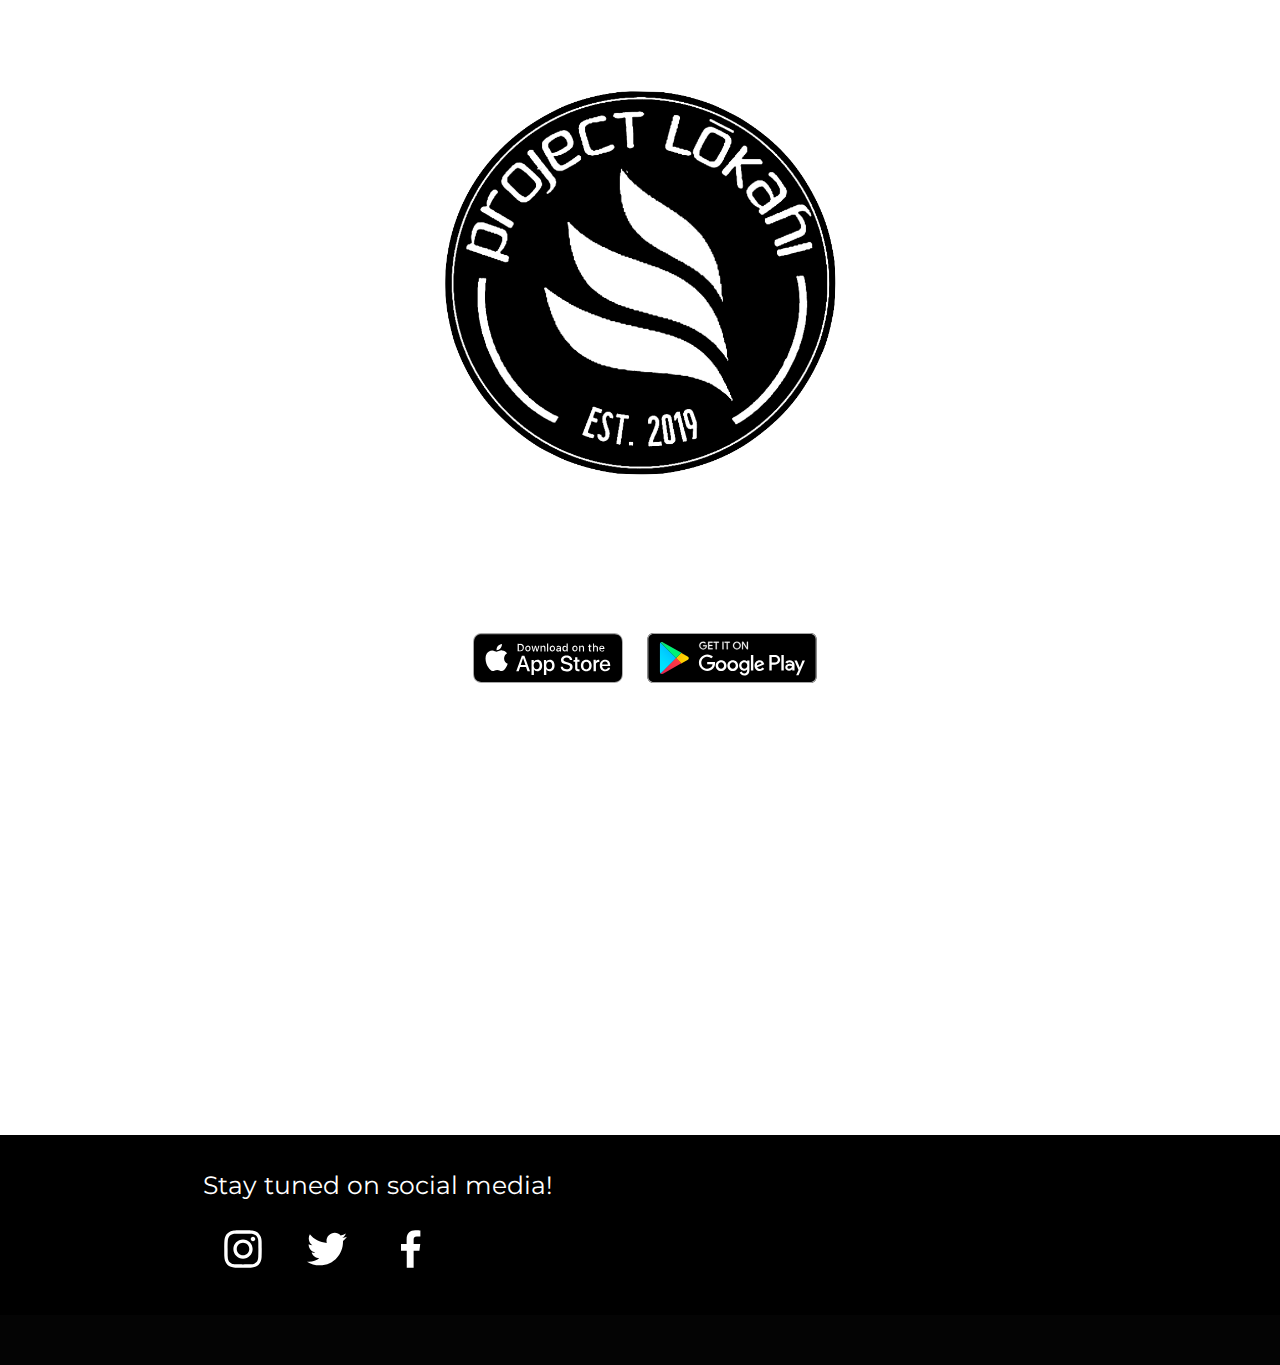
==== index.html @ 267ec5a6 "fixed pathing" ====
<!DOCTYPE html>
<html lang="en" style="scroll-behavior: smooth;" class="white-text">
<head>
    <meta http-equiv="Content-Type" content="text/html; charset=UTF-8"/>
    <meta name="viewport" content="width=device-width, initial-scale=1"/>
    <title>Project Lōkahi</title>

    <!-- CSS  -->
    <link href="https://fonts.googleapis.com/icon?family=Material+Icons" rel="stylesheet">
    <link href="css/materialize.css" type="text/css" rel="stylesheet" media="screen,projection"/>
    <link href="css/style.css" type="text/css" rel="stylesheet" media="screen,projection"/>
    <link rel="shortcut icon" type="image/png" href="./favicon.png"/>

    <!-- Font -->
    <link href="https://fonts.googleapis.com/css?family=Montserrat:400,700&display=swap" rel="stylesheet">
</head>
<body>

    <nav role="navigation" style="margin-bottom: 5px;">
        <div class="nav-wrapper container">
            <a id="logo-container" href="/" class="brand-logo white-text">Project Lōkahi</a>
            <ul class="right hide-on-med-and-down">
                <li><a class="white-text" href="./">Home</a></li>
                <li><a class="white-text" href="../pages/about.html">About</a></li>
                <li><a class="white-text" href="../contact.html">Contact</a></li>
            </ul>

            <ul id="nav-mobile" class="sidenav">
                <li><a class="black-text" href="./">Home</a></li>
                <li><a class="black-text" href="../pages/about.html">About</a></li>
                <li><a class="black-text" href="../contact.html">Contact</a></li>
            </ul>
            <a href="#" data-target="nav-mobile" class="sidenav-trigger"><i class="material-icons black-text">menu</i></a>
        </div>
    </nav>

<div class="col s12 m12 l12" style="width: 80%; text-align: center; margin: auto;">
              <img src="./images/mainimage.jpg" style="width: 40%">
              <h3 class="header center white-text">A new social media platform dedicated to the efforts of environmentalism
              </h3>
  </div>
  <div class="col s12 m12 l12" style="width: 80%; text-align: center; margin: auto;">
    <a id="app-button">
       <img src="./images/app-store-badge.svg" onclick="window.location.href = './contact.html'" alt="App Store" style="width: 179.535px; height: 50px; cursor: pointer">
    </a>

    <a id="play-button">
        <img src="./images/google-play-badge.svg" alt="Google Play" onclick="window.location.href = './contact.html'" style="width: 179.535px; height: 50px; cursor: pointer">
    </a>
    </div>
<div class="col s12" style="width: 80%; text-align: center; margin: auto;">
  <h1>What is Project Lōkahi?</h1><br>
  <h5>Project Lōkahi is looking to create a new challenge-based social media platform that inspires and incentivizes action, as well as facilitates communication and collaboration between those who are passionate about aloha ʻāina.</h5>
<br><br><br><br><br><br><br><br>
</div>



<footer class="page-footer black">
    <div class="container">
        <div class="row">
            <div class="col l12 m12 s12">
                <h5 class="white-text">Stay tuned on social media!</h5>

                <!-- Instagram -->
                <a href="https://instagram.com/project_lokahi">
                    <svg version="1.1" id="instagram-unauth-icon" xmlns="http://www.w3.org/2000/svg" xmlns:xlink="http://www.w3.org/1999/xlink"
                         x="0px" y="0px" viewBox="0 0 64 64" style="enable-background:new 0 0 64 64;" xml:space="preserve">
                    <style type="text/css">
                        .st0{fill:#FFFFFF;}
                    </style>
                    <path class="st0" d="M46.9,25.8c-0.1-1.6-0.3-2.7-0.7-3.6c-0.4-1-0.9-1.8-1.7-2.7s-1.7-1.3-2.7-1.7c-1-0.4-2-0.6-3.6-0.7
                        C36.6,17,36.1,17,32,17s-4.6,0-6.2,0.1c-1.6,0.1-2.7,0.3-3.6,0.7c-1,0.4-1.8,0.9-2.7,1.7s-1.3,1.7-1.7,2.7c-0.4,1-0.6,2-0.7,3.6
                        C17,27.4,17,27.9,17,32s0,4.6,0.1,6.2c0.1,1.6,0.3,2.7,0.7,3.6c0.4,1,0.9,1.8,1.7,2.7c0.8,0.8,1.7,1.3,2.7,1.7c1,0.4,2,0.6,3.6,0.7
                        C27.4,47,27.9,47,32,47s4.6,0,6.2-0.1c1.6-0.1,2.7-0.3,3.6-0.7c1-0.4,1.8-0.9,2.7-1.7c0.8-0.8,1.3-1.7,1.7-2.7c0.4-1,0.6-2,0.7-3.6
                        C47,36.6,47,36.1,47,32S47,27.4,46.9,25.8z M44.2,38.1c-0.1,1.5-0.3,2.3-0.5,2.8c-0.3,0.7-0.6,1.2-1.1,1.7c-0.5,0.5-1,0.8-1.7,1.1
                        c-0.5,0.2-1.3,0.5-2.8,0.5c-1.6,0.1-2.1,0.1-6.1,0.1s-4.5,0-6.1-0.1c-1.5-0.1-2.3-0.3-2.8-0.5c-0.7-0.3-1.2-0.6-1.7-1.1
                        s-0.9-1-1.1-1.7c-0.2-0.5-0.5-1.3-0.5-2.8c-0.1-1.6-0.1-2.1-0.1-6.1s0-4.5,0.1-6.1c0.1-1.5,0.3-2.3,0.5-2.8c0.3-0.7,0.6-1.2,1.1-1.7
                        s1-0.9,1.7-1.1c0.5-0.2,1.3-0.5,2.8-0.5c1.6-0.1,2.1-0.1,6.1-0.1s4.5,0,6.1,0.1c1.5,0.1,2.3,0.3,2.8,0.5c0.7,0.3,1.2,0.6,1.7,1.1
                        c0.5,0.5,0.8,1,1.1,1.7c0.2,0.5,0.5,1.3,0.5,2.8c0.1,1.6,0.1,2.1,0.1,6.1S44.3,36.5,44.2,38.1z M32,24.3c-4.3,0-7.7,3.4-7.7,7.7
                        s3.4,7.7,7.7,7.7s7.7-3.4,7.7-7.7S36.3,24.3,32,24.3z M32,37c-2.8,0-5-2.2-5-5c0-2.8,2.2-5,5-5s5,2.2,5,5C37,34.8,34.8,37,32,37z
                         M40,22.2c-1,0-1.8,0.8-1.8,1.8s0.8,1.8,1.8,1.8s1.8-0.8,1.8-1.8S41,22.2,40,22.2z"/>
                    </svg>
                </a>

                <!-- Twitter -->
                <a href="https://twitter.com/lokahiproject">
                    <svg version="1.1" id="twitter-unauth-icon" xmlns="http://www.w3.org/2000/svg" xmlns:xlink="http://www.w3.org/1999/xlink"
                         x="0px" y="0px" viewBox="0 0 64 64" style="enable-background:new 0 0 64 64;" xml:space="preserve">
                    <style type="text/css">
                        .st0{fill:#FFFFFF;}
                    </style>
                    <path class="st0" d="M48,22.1c-1.2,0.5-2.4,0.9-3.8,1c1.4-0.8,2.4-2.1,2.9-3.6c-1.3,0.8-2.7,1.3-4.2,1.6C41.7,19.8,40,19,38.2,19
                        c-3.6,0-6.6,2.9-6.6,6.6c0,0.5,0.1,1,0.2,1.5c-5.5-0.3-10.3-2.9-13.5-6.9c-0.6,1-0.9,2.1-0.9,3.3c0,2.3,1.2,4.3,2.9,5.5
                        c-1.1,0-2.1-0.3-3-0.8v0.1c0,3.2,2.3,5.8,5.3,6.4c-0.6,0.1-1.1,0.2-1.7,0.2c-0.4,0-0.8,0-1.2-0.1c0.8,2.6,3.3,4.5,6.1,4.6
                        c-2.2,1.8-5.1,2.8-8.2,2.8c-0.5,0-1.1,0-1.6-0.1C18.9,44,22.4,45,26.1,45c12.1,0,18.7-10,18.7-18.7c0-0.3,0-0.6,0-0.8
                        C46,24.5,47.1,23.4,48,22.1z"/>
                    </svg>
                </a>

                <!-- FB -->
                <a href="https://www.facebook.com/Project-L%C5%8Dkahi-103474047660761/">
                    <svg version="1.1" id="facebook-unauth-icon" xmlns="http://www.w3.org/2000/svg" xmlns:xlink="http://www.w3.org/1999/xlink"
                         x="0px" y="0px" viewBox="0 0 64 64" style="enable-background:new 0 0 64 64;" xml:space="preserve">
                    <style type="text/css">
                        .st0{fill:#FFFFFF;}
                    </style>
                    <path class="st0" d="M34.1,47V33.3h4.6l0.7-5.3h-5.3v-3.4c0-1.5,0.4-2.6,2.6-2.6h2.8v-4.8C39,17.1,37.3,17,35.4,17
                        c-4.1,0-6.9,2.5-6.9,7v4H24v5.3h4.6V47H34.1z"/>
                    </svg>
                </a>


            </div>
        </div>
    </div>
    <div class="footer-copyright">
        <div class="container">
        </div>
    </div>
</footer>










<!--  Scripts-->
<script src="https://code.jquery.com/jquery-2.1.1.min.js"></script>
<script async src="https://www.googletagmanager.com/gtag/js?id=UA-143924379-1"></script>
<script src="js/materialize.js"></script>
<script src="js/init.js"></script>

</body>
</html>
---- css/style.css ----
/* Custom Stylesheet */
/**
 * Use this file to override Materialize files so you can update
 * the core Materialize files in the future
 *
 * Made By MaterializeCSS.com
 */

html {
    font-family: 'Montserrat', sans-serif !important;
    background: url(../images/background.JPEG) no-repeat center center fixed;
    -webkit-background-size: cover;
    -moz-background-size: cover;
    -o-background-size: cover;
    background-size: cover;
}


nav ul a,
nav .brand-logo {
    color: #444;
}

nav {
    background-color: rgba(0, 0, 0, 0);
    box-shadow: none;
}

.header-stuff {
    transform: translate(-50%, -50%);
    top: 25%;
    left: 50%;
    position: absolute;
}

p {
    line-height: 2rem;
}

.sidenav-trigger {
    color: #26a69a;
}

.parallax-container {
    min-height: 380px;
    line-height: 0;
    height: auto;
}

.parallax-container .section {
    width: 100%;
}

@media only screen and (max-width: 992px) {
    /*  .parallax-container .section {
        position: absolute;
        top: 40%;
      }*/
    /*  #index-banner .section {
        top: 10%;
      }*/
}

@media only screen and (max-width: 600px) {
    /*  #index-banner .section {
        top: 0;
      }*/
}

.welcomeBlock {
  padding: 30px 50px !important;
  margin: 40px !important;
}

.contentCont {
  width: 100% !important;
  margin-left:auto;
  margin-right: auto;
}

.contentRow {
    margin-top: 100vh;
}

#index-banner {
    height: 200vh;
}

.icon-block {
    padding: 0 15px;
}

.icon-block .material-icons {
    font-size: inherit;
}

footer.page-footer {
    margin: 0;
}

.formContainer {
    height: 65vh;
    margin: 50px auto;
}

.card {
    min-height: 342px;
}

svg {
  width: 80px;
  height: 80px;
}

.animated {
  -webkit-animation-duration: 3s;
  animation-duration: 3s;
  -webkit-animation-fill-mode: both;
  animation-fill-mode: both;
}

.fadeIn {
  -webkit-animation-name: fadeIn;
  animation-name: fadeIn;
}

@keyframes fadeIn {
  0% {opacity: 0;}
  100% {opacity: 1;}
}

/* label color */
   .input-field label {
     color: #FFF;
   }
   /* label focus color */
   .input-field input[type=text]:focus + label {
     color: #FFF!important;
   }
   /* label underline focus color */
   .input-field input[type=text]:focus {
     border-bottom: 1px solid #FFF!important;
     box-shadow: 0 1px 0 0 #FFF!important;
   }
   .input-field input[type=text] {
     border-bottom: 1px solid white !important;
   }
   .input-field input[type=email] {
     border-bottom: 1px solid white !important;
   }
   /* valid color */
   .input-field input[type=text].valid {
     border-bottom: 1px solid #FFF!important;
     box-shadow: 0 1px 0 0 #FFF!important;
   }
   /* invalid color */
   .input-field input[type=text].invalid {
     border-bottom: 1px solid #FFF;
     box-shadow: 0 1px 0 0 #FFF !important;
   }
   /* label focus color */
   .input-field input[type=email]:focus + label {
     color: #FFF!important;
   }
   /* label underline focus color */
   .input-field input[type=email]:focus {
     border-bottom: 1px solid #FFF!important;
     box-shadow: 0 1px 0 0 #FFF!important;
   }
   /* valid color */
   .input-field input[type=email].valid {
     border-bottom: 1px solid #FFF!important;
     box-shadow: 0 1px 0 0 #FFF!important;
   }
   /* invalid color */
   .input-field input[type=email].invalid {
     border-bottom: 1px solid #FFF;
     box-shadow: 0 1px 0 0 #FFF !important;
   }
   /* icon prefix focus color */
   .input-field .prefix.active {
     color: #FFF!important;
   }
   .input-field {
     color:orange;
   }
/* mobile */
@media only screen and (min-device-width : 320px) and (max-device-width : 480px) {
  .remmy {
    position: absolute;
    bottom: -30px;
  }

  .welcomeBlock {
    position: absolute;
    margin: 0px !important;
  }
}

@media only screen and (max-width: 768px) {
  .video {
    height: 30vh !important
  }
}

.video {
  height: 50vh
}
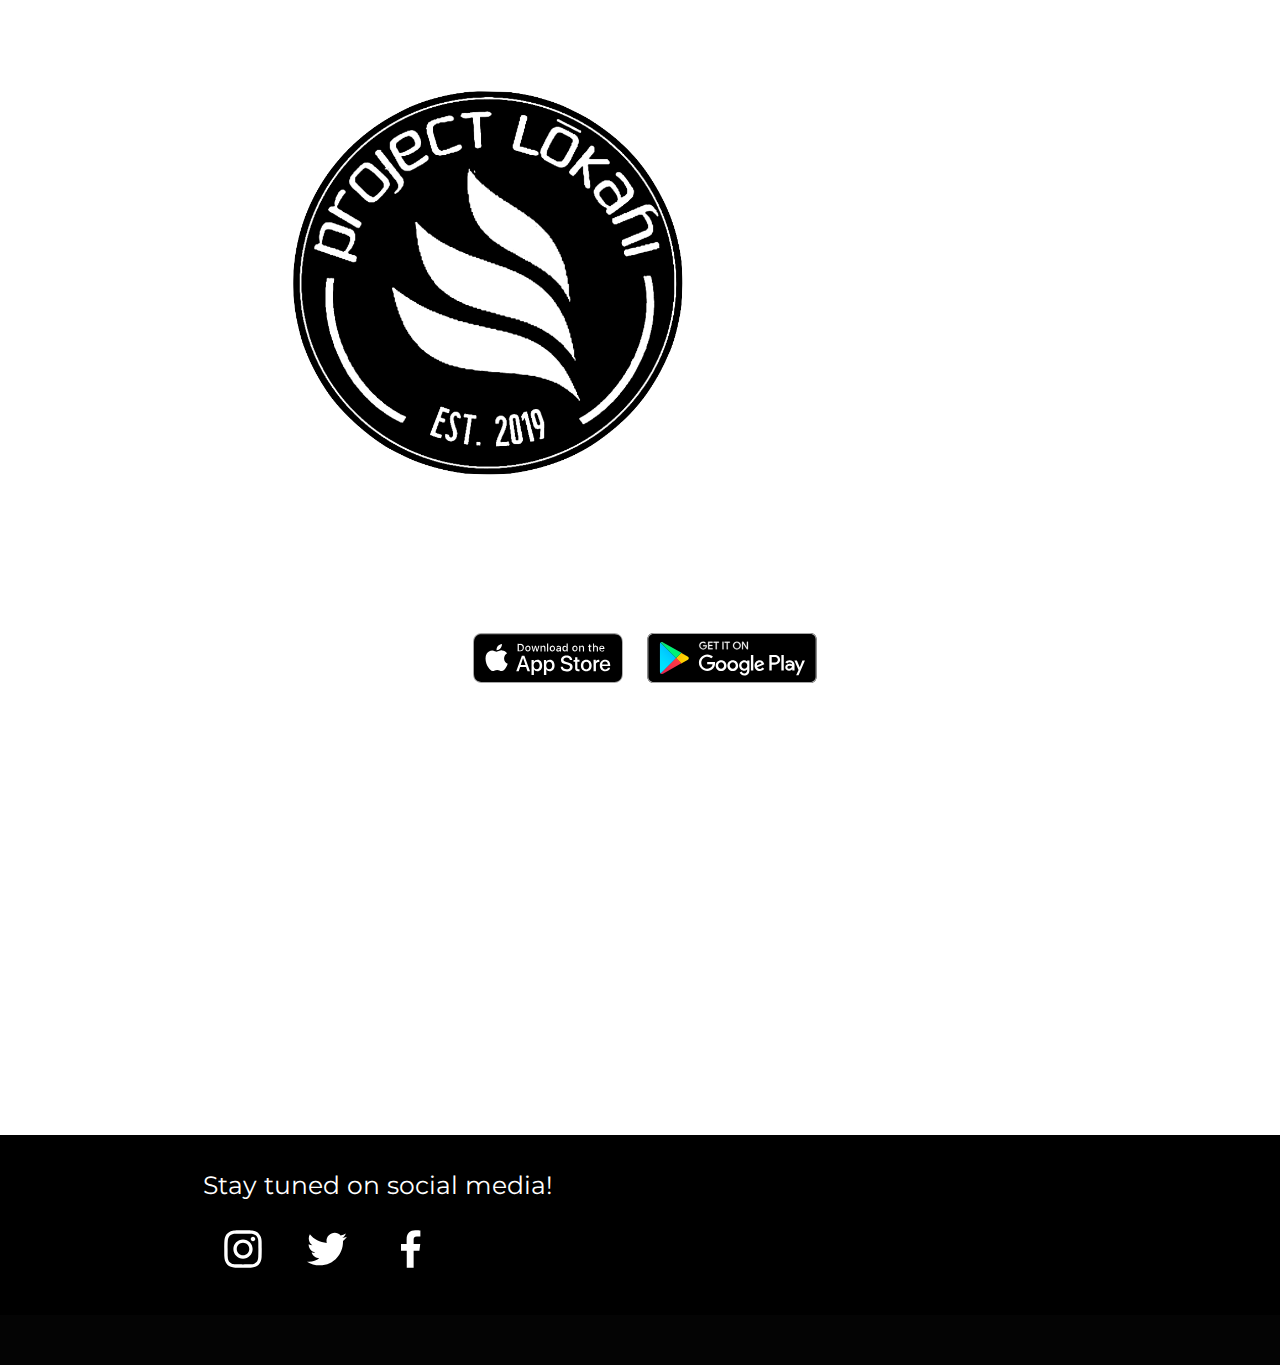
==== commit fe1ba7ec: "FIXED ALL STUPID BROKEN LINKS THAT ARE DUMB BECAUSE CHILLER IS BADLY DESIGNED" ====
--- a/index.html
+++ b/index.html
@@ -9,7 +9,7 @@
     <link href="https://fonts.googleapis.com/icon?family=Material+Icons" rel="stylesheet">
     <link href="css/materialize.css" type="text/css" rel="stylesheet" media="screen,projection"/>
     <link href="css/style.css" type="text/css" rel="stylesheet" media="screen,projection"/>
-    <link rel="shortcut icon" type="image/png" href="./favicon.png"/>
+    <link rel="shortcut icon" type="image/png" href="../favicon.png"/>
 
     <!-- Font -->
     <link href="https://fonts.googleapis.com/css?family=Montserrat:400,700&display=swap" rel="stylesheet">
@@ -18,15 +18,15 @@
 
     <nav role="navigation" style="margin-bottom: 5px;">
         <div class="nav-wrapper container">
-            <a id="logo-container" href="/" class="brand-logo white-text">Project Lōkahi</a>
-            <ul class="right hide-on-med-and-down">
-                <li><a class="white-text" href="./">Home</a></li>
+            <a id="logo-container" href="../" class="brand-logo white-text">Project Lōkahi</a>
+            <ul class="right hide-on-med-and-down row hide-on-med-and-down show-on-large">
+                <li><a class="white-text" href="../">Home</a></li>
                 <li><a class="white-text" href="../pages/about.html">About</a></li>
                 <li><a class="white-text" href="../contact.html">Contact</a></li>
             </ul>
 
             <ul id="nav-mobile" class="sidenav">
-                <li><a class="black-text" href="./">Home</a></li>
+                <li><a class="black-text" href="../">Home</a></li>
                 <li><a class="black-text" href="../pages/about.html">About</a></li>
                 <li><a class="black-text" href="../contact.html">Contact</a></li>
             </ul>
@@ -35,17 +35,17 @@
     </nav>
 
 <div class="col s12 m12 l12" style="width: 80%; text-align: center; margin: auto;">
-              <img src="./images/mainimage.jpg" style="width: 40%">
+              <img src="../images/mainimage.jpg" style="width: 40%">
               <h3 class="header center white-text">A new social media platform dedicated to the efforts of environmentalism
               </h3>
   </div>
   <div class="col s12 m12 l12" style="width: 80%; text-align: center; margin: auto;">
     <a id="app-button">
-       <img src="./images/app-store-badge.svg" onclick="window.location.href = './contact.html'" alt="App Store" style="width: 179.535px; height: 50px; cursor: pointer">
+       <img src="../images/app-store-badge.svg" onclick="window.location.href = './contact.html'" alt="App Store" style="width: 179.535px; height: 50px; cursor: pointer">
     </a>
 
     <a id="play-button">
-        <img src="./images/google-play-badge.svg" alt="Google Play" onclick="window.location.href = './contact.html'" style="width: 179.535px; height: 50px; cursor: pointer">
+        <img src="../images/google-play-badge.svg" alt="Google Play" onclick="window.location.href = './contact.html'" style="width: 179.535px; height: 50px; cursor: pointer">
     </a>
     </div>
 <div class="col s12" style="width: 80%; text-align: center; margin: auto;">
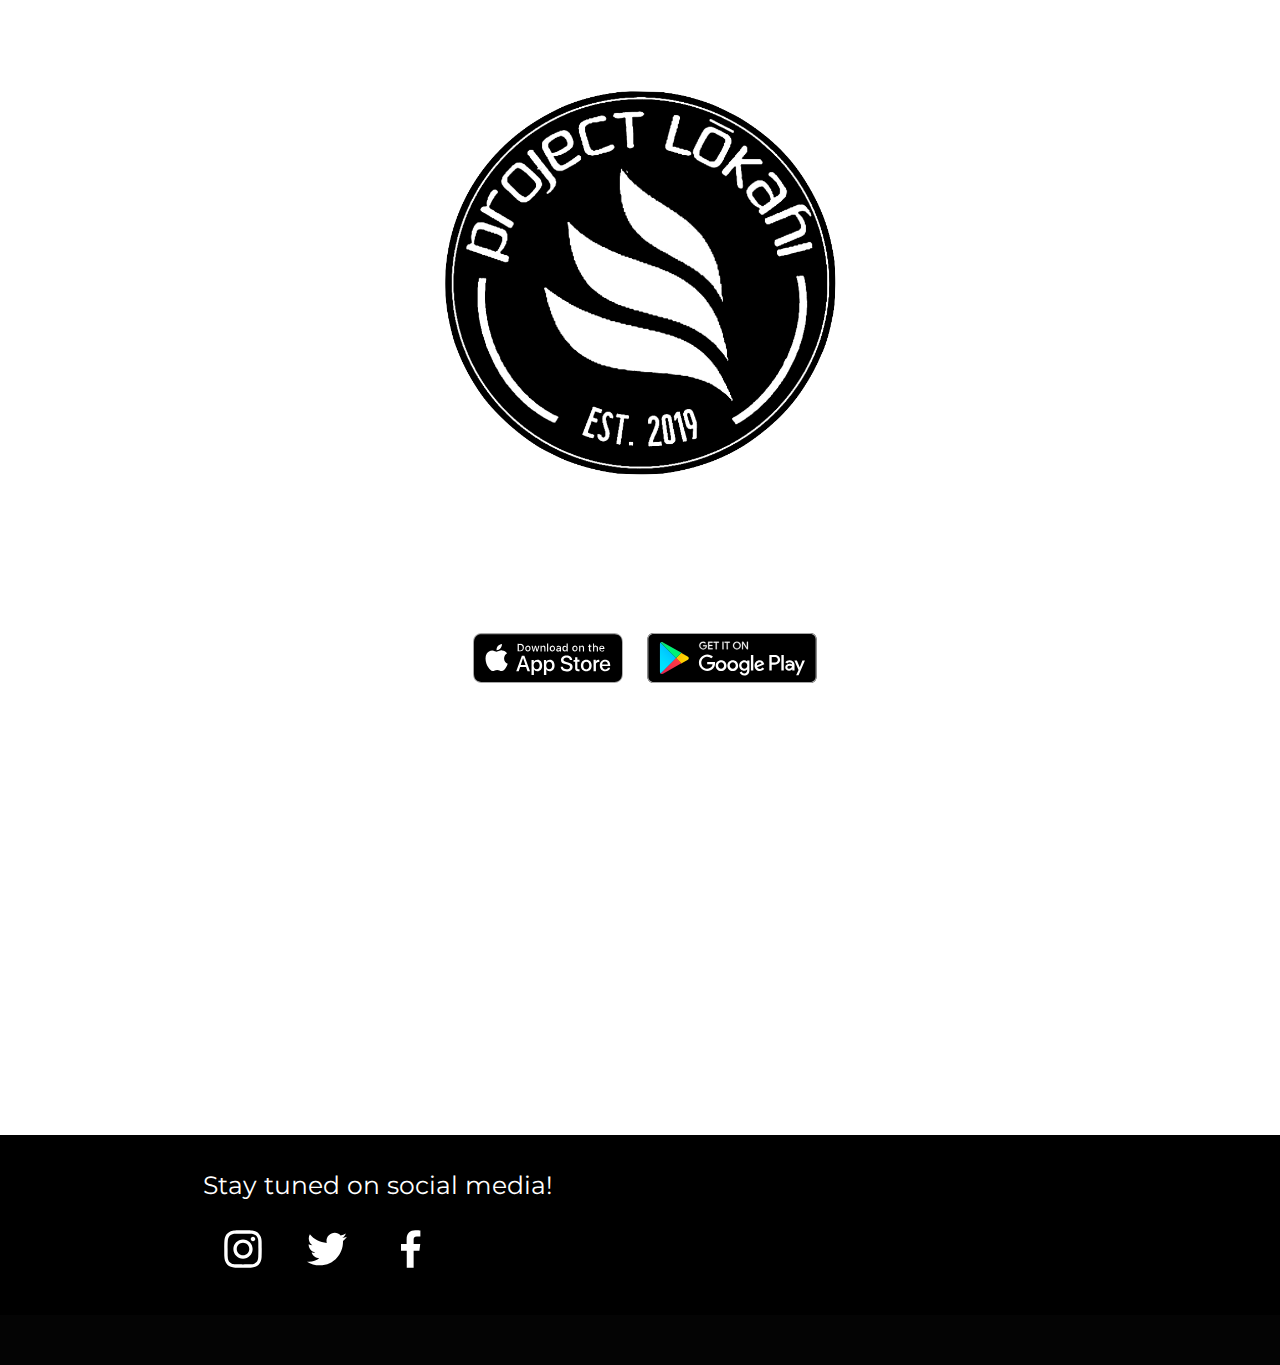
==== commit a7cc7f83: "fixed hotbar for mobile devices" ====
--- a/index.html
+++ b/index.html
@@ -18,8 +18,8 @@
 
     <nav role="navigation" style="margin-bottom: 5px;">
         <div class="nav-wrapper container">
-            <a id="logo-container" href="../" class="brand-logo white-text">Project Lōkahi</a>
-            <ul class="right hide-on-med-and-down row hide-on-med-and-down show-on-large">
+            <a id="logo-container" href="../" class="brand-logo white-text row hide-on-med-and-down show-on-large">Project Lōkahi</a>
+            <ul class="right hide-on-med-and-down">
                 <li><a class="white-text" href="../">Home</a></li>
                 <li><a class="white-text" href="../pages/about.html">About</a></li>
                 <li><a class="white-text" href="../contact.html">Contact</a></li>
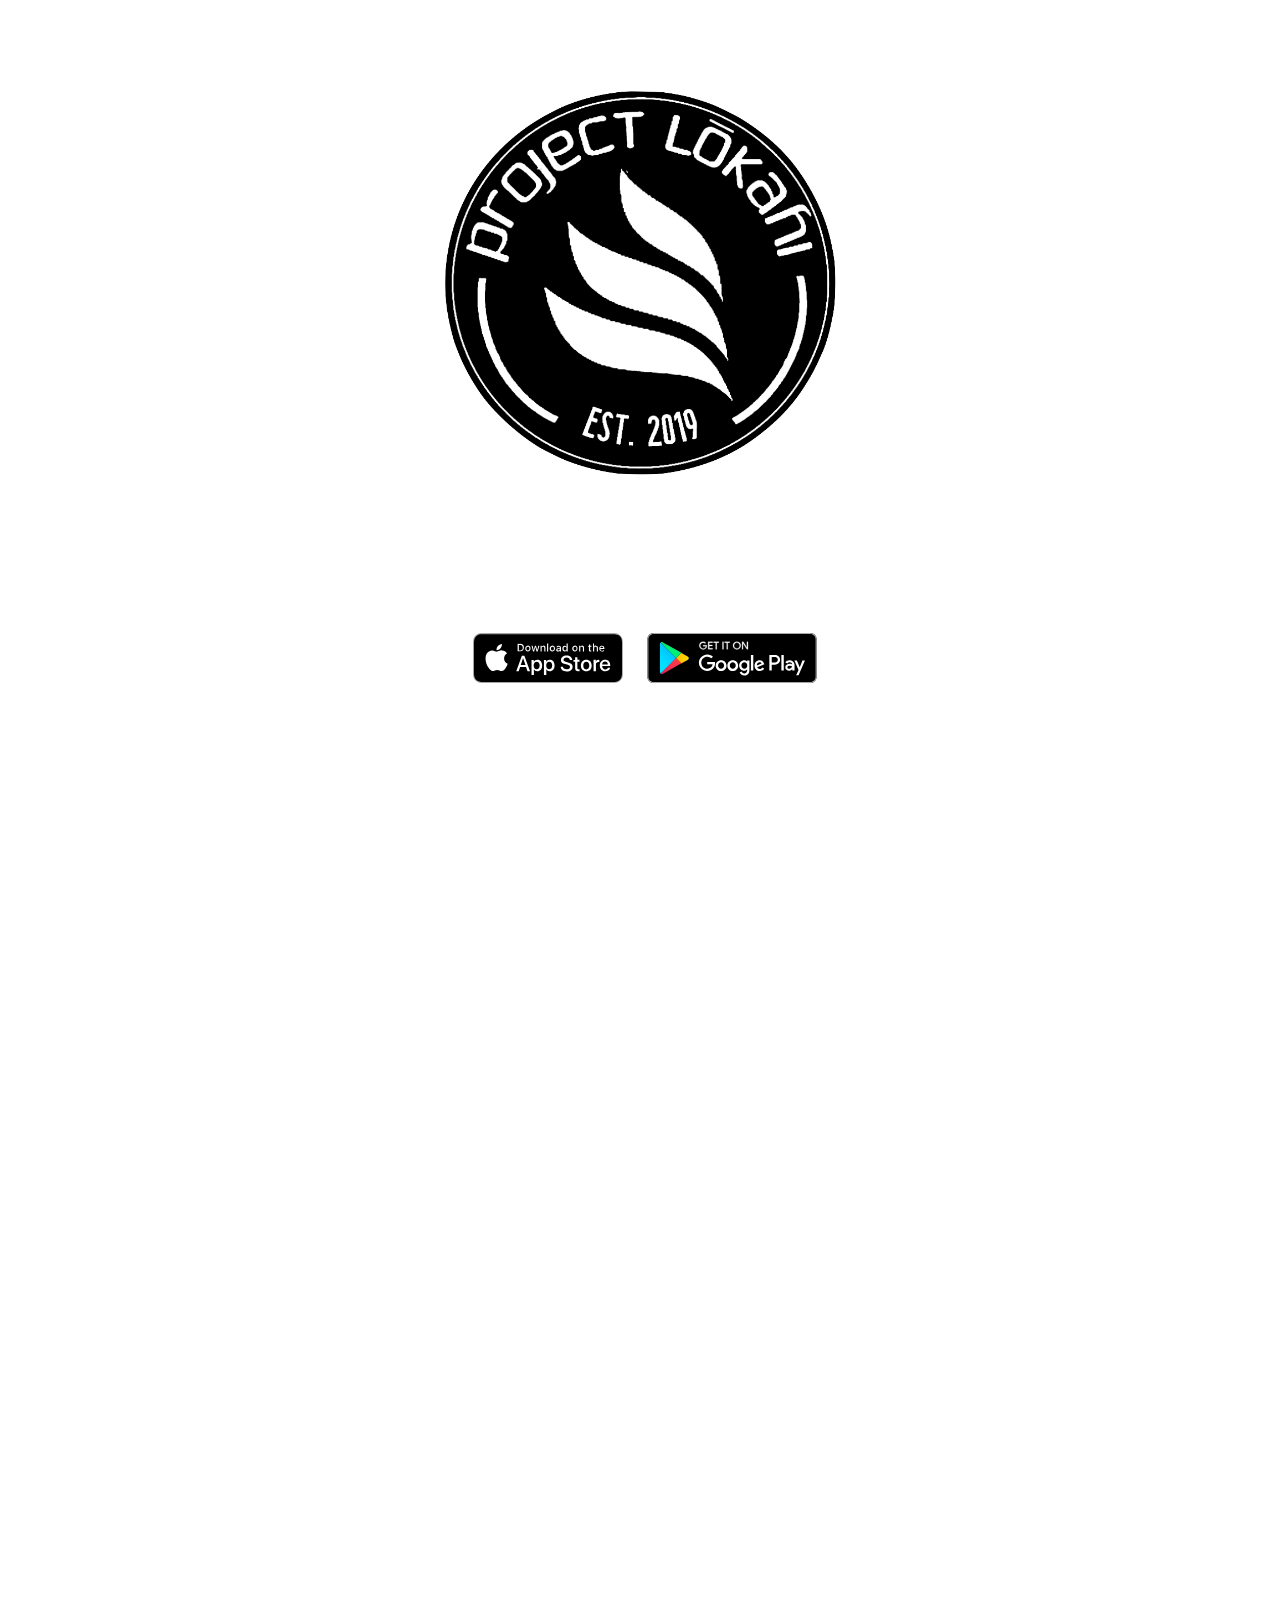
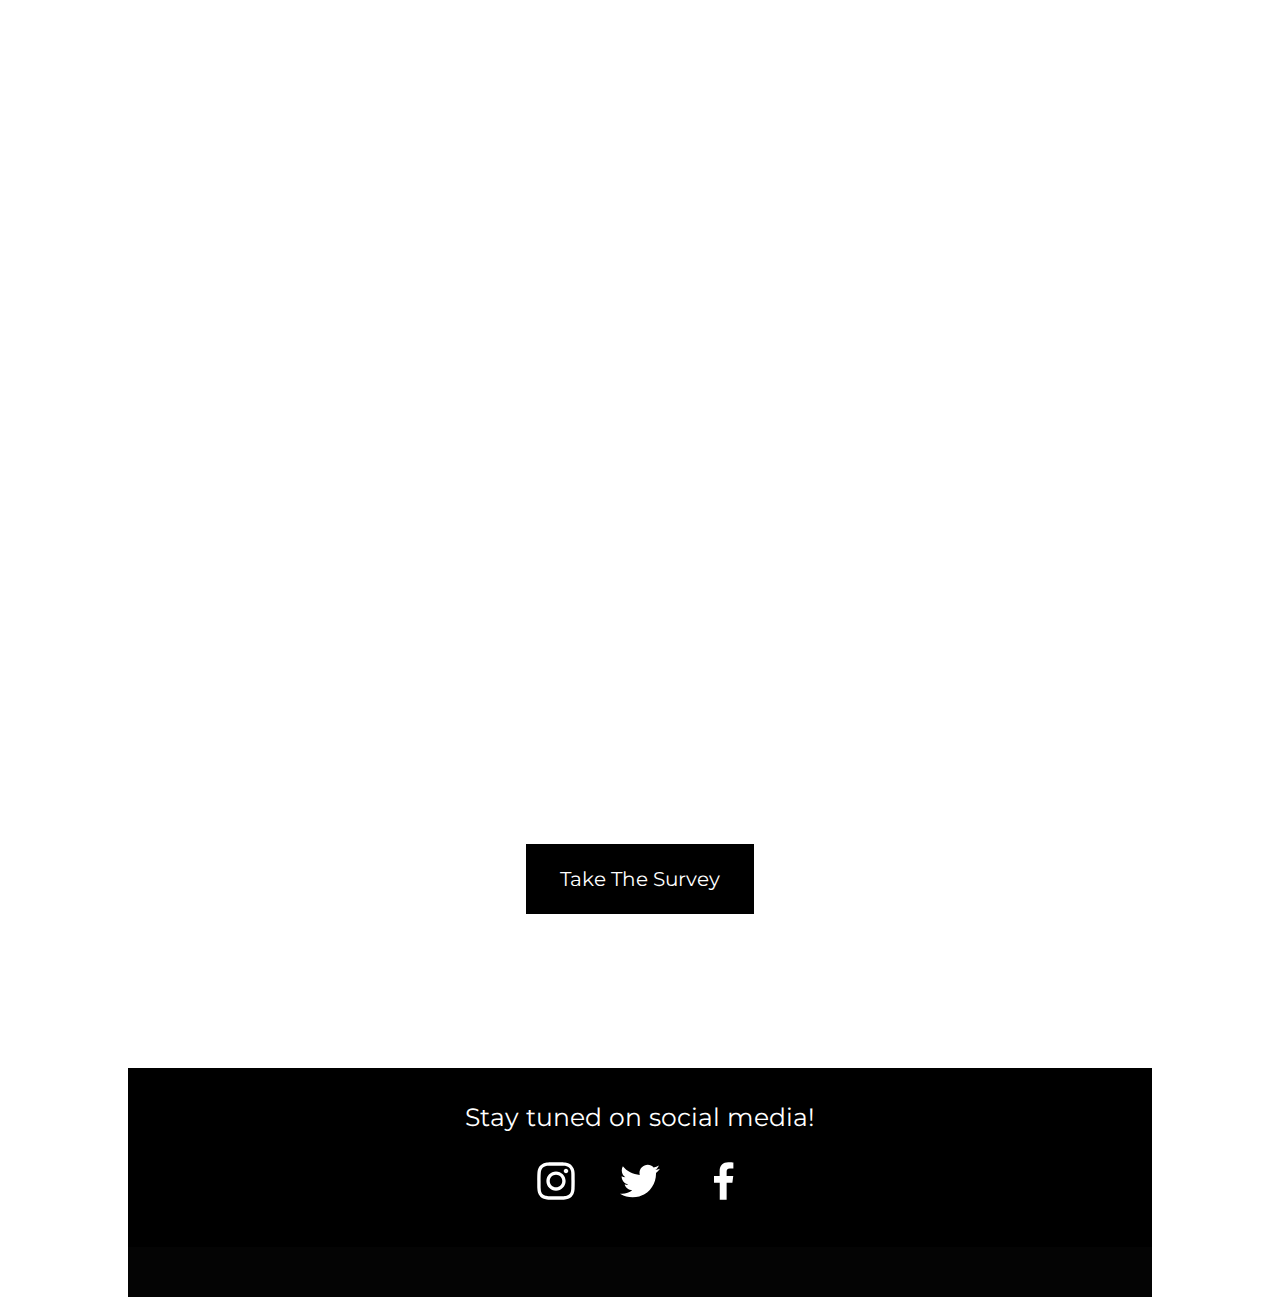
==== commit a43de92b: "kalamaʻs edits" ====
--- a/index.html
+++ b/index.html
@@ -30,22 +30,22 @@
                 <li><a class="black-text" href="../pages/about.html">About</a></li>
                 <li><a class="black-text" href="../contact.html">Contact</a></li>
             </ul>
-            <a href="#" data-target="nav-mobile" class="sidenav-trigger"><i class="material-icons black-text">menu</i></a>
+            <a href="#" data-target="nav-mobile" class="sidenav-trigger"><i class="material-icons white-text">menu</i></a>
         </div>
     </nav>
 
 <div class="col s12 m12 l12" style="width: 80%; text-align: center; margin: auto;">
-              <img src="../images/mainimage.jpg" style="width: 40%">
+              <img src="./images/mainimage.jpg" style="width: 40%">
               <h3 class="header center white-text">A new social media platform dedicated to the efforts of environmentalism
               </h3>
   </div>
   <div class="col s12 m12 l12" style="width: 80%; text-align: center; margin: auto;">
     <a id="app-button">
-       <img src="../images/app-store-badge.svg" onclick="window.location.href = './contact.html'" alt="App Store" style="width: 179.535px; height: 50px; cursor: pointer">
+       <img src="./images/app-store-badge.svg" onclick="window.location.href = './contact.html'" alt="App Store" style="width: 179.535px; height: 50px; cursor: pointer">
     </a>
 
     <a id="play-button">
-        <img src="../images/google-play-badge.svg" alt="Google Play" onclick="window.location.href = './contact.html'" style="width: 179.535px; height: 50px; cursor: pointer">
+        <img src="./images/google-play-badge.svg" alt="Google Play" onclick="window.location.href = './contact.html'" style="width: 179.535px; height: 50px; cursor: pointer">
     </a>
     </div>
 <div class="col s12" style="width: 80%; text-align: center; margin: auto;">
@@ -53,9 +53,40 @@
   <h5>Project Lōkahi is looking to create a new challenge-based social media platform that inspires and incentivizes action, as well as facilitates communication and collaboration between those who are passionate about aloha ʻāina.</h5>
 <br><br><br><br><br><br><br><br>
 </div>
-
-
-
+<div class="col s12" style="width: 80%; text-align: center; margin: auto;">
+    <h1>Features that we hope to include</h1><br>
+    <h3>Matchmaking</h3>
+    <h5>Facilitating interactions between organizations and potential volunteers.</h5>
+    <h3>Profile creation</h3>
+    <h5>Create a profile for yourself or your organization to show everyone what youre all about.</h5>
+    <h3>Group creation</h3>
+    <h5>Create groups and invite your peers for easy communication and documentation of your efforts.</h5>
+    <h3>Challenges</h3>
+    <h5>Fulfill perscribed challenges to get featured and win prizes!</h5>
+  <br><br><br><br><br><br><br><br>
+  </div>
+  <div class="col s12" style="width: 80%; text-align: center; margin: auto;">
+<h1>Have any ideas or feedback? Please fill out the survey below to help us improve our website and app.</h1>
+<head>
+    <title>Title of the document</title>
+    <style>
+       .button {
+       background-color: #000000;
+       border: none;
+       color: white;
+       padding: 20px 34px;
+       text-align: center;
+       text-decoration: none;
+       display: inline-block;
+       font-size: 20px;
+       margin: 4px 2px;
+       cursor: pointer;
+       }
+    </style>
+ </head>
+ <body>
+    <a id="btnSurvey" href="https://forms.gle/SsBTz1XLLc4QQCrs6" class="button">Take The Survey</a>
+ </body>
 <footer class="page-footer black">
     <div class="container">
         <div class="row">
--- a/css/style.css
+++ b/css/style.css
@@ -206,3 +206,9 @@
 .video {
   height: 50vh
 }
+
+
+
+#btnSurvey {
+  margin-bottom: 15%;
+}